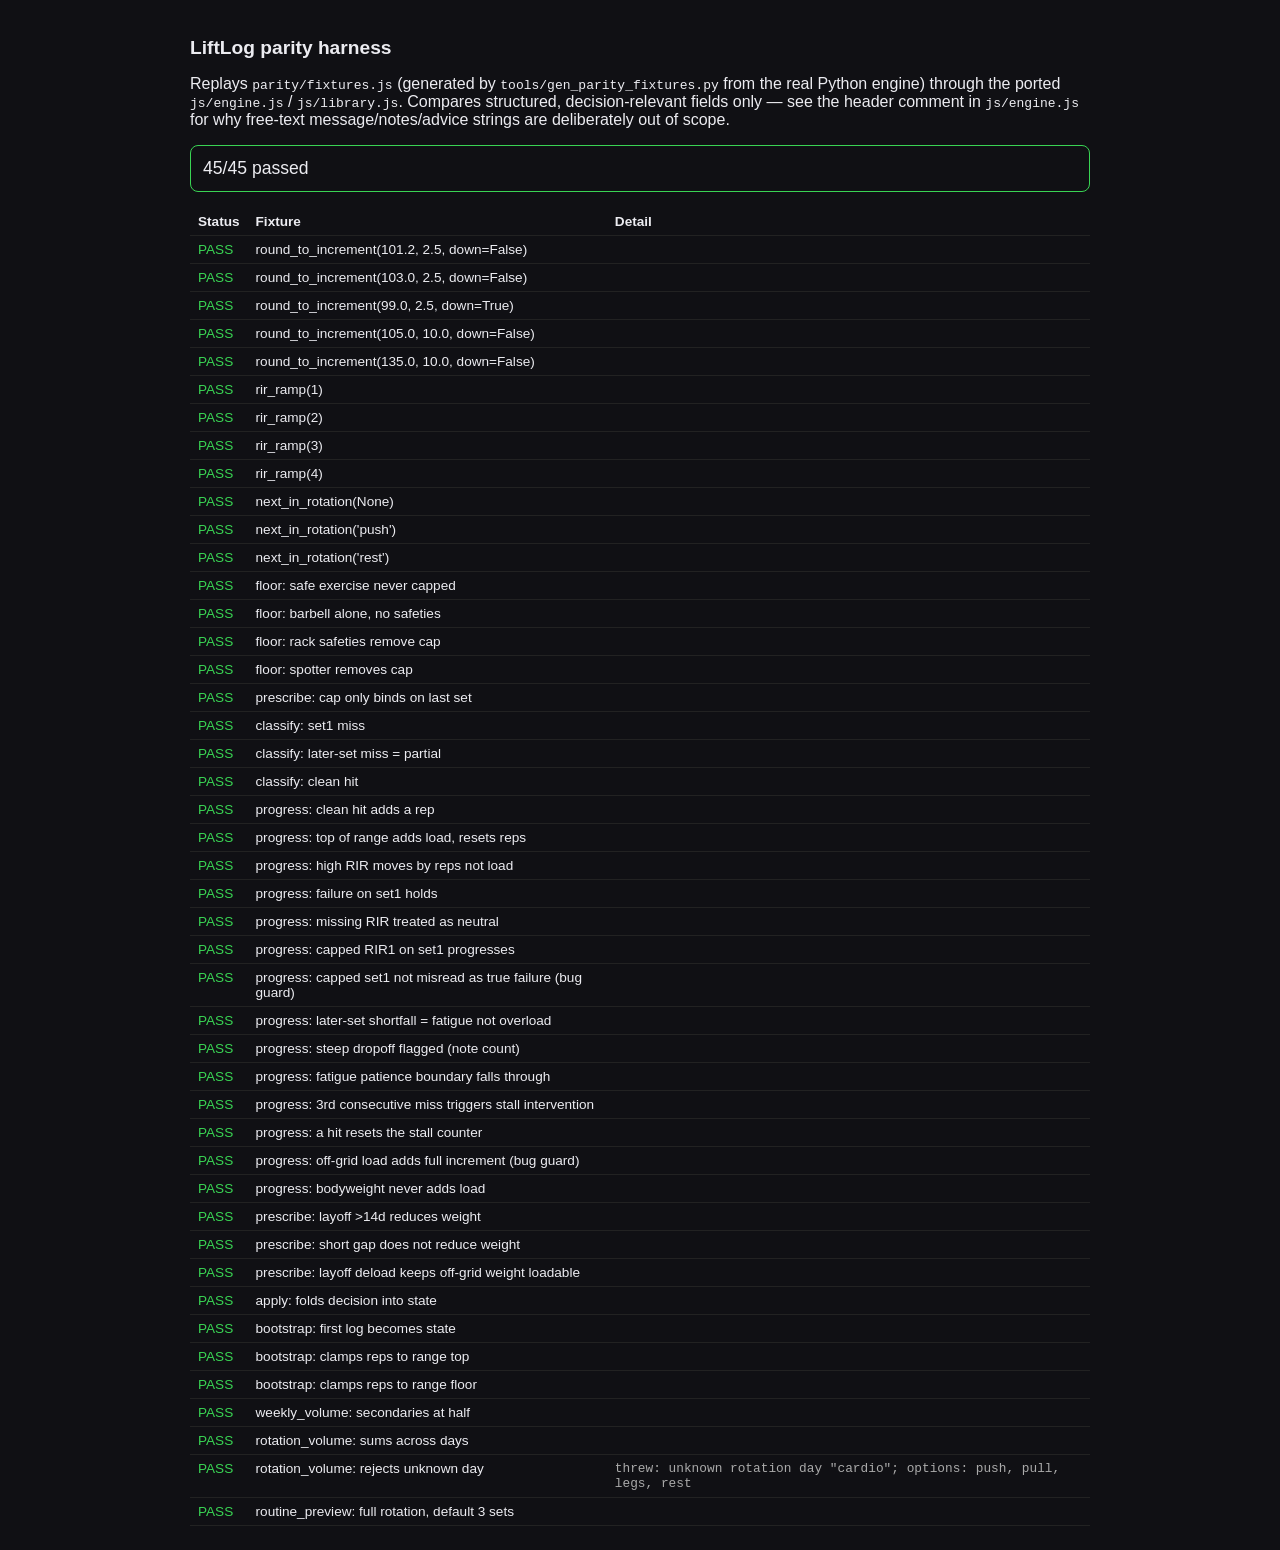
==== parity/harness.html @ b4b2fddb "Initial commit: progression engine + JS port + offline PWA Python reference engine (engine/), 47-tes" ====
<!doctype html>
<html lang="en">
<head>
<meta charset="utf-8">
<title>LiftLog parity harness</title>
<style>
  body { font-family: -apple-system, "Segoe UI", sans-serif; background: #101014; color: #ececf1; padding: 24px; max-width: 900px; margin: 0 auto; }
  h1 { font-size: 1.2rem; }
  #summary { font-size: 1.1rem; margin: 16px 0; padding: 12px; border-radius: 8px; border: 1px solid #333; }
  #summary.ok { border-color: #39d353; }
  #summary.fail { border-color: #ff4d4f; }
  table { width: 100%; border-collapse: collapse; font-size: 0.85rem; }
  th, td { text-align: left; padding: 6px 8px; border-bottom: 1px solid #222; vertical-align: top; }
  tr.pass td.status { color: #39d353; }
  tr.fail td.status { color: #ff4d4f; }
  pre { white-space: pre-wrap; word-break: break-word; margin: 0; font-size: 0.8rem; color: #aaa; }
</style>
</head>
<body>
<h1>LiftLog parity harness</h1>
<p>Replays <code>parity/fixtures.js</code> (generated by <code>tools/gen_parity_fixtures.py</code> from the real
Python engine) through the ported <code>js/engine.js</code> / <code>js/library.js</code>. Compares structured,
decision-relevant fields only — see the header comment in <code>js/engine.js</code> for why free-text
message/notes/advice strings are deliberately out of scope.</p>
<div id="summary">Running…</div>
<table>
  <thead><tr><th>Status</th><th>Fixture</th><th>Detail</th></tr></thead>
  <tbody id="rows"></tbody>
</table>

<script src="../js/engine.js"></script>
<script src="../js/library.js"></script>
<script src="fixtures.js"></script>
<script>
(function () {
  const FN = {
    roundToIncrement: (...a) => Engine.roundToIncrement(...a),
    rirRamp: (n) => Engine.rirRamp(n),
    rirFloor: (ex, gym, spotter) => Engine.rirFloor(ex, gym, spotter),
    classify: (sets) => Engine.classify(sets),
    prescribe: (ex, state, n, gym, spotter, today) => Engine.prescribe(ex, state, n, gym, spotter, today),
    progress: (ex, state, sets, today) => Engine.progress(ex, state, sets, today),
    apply: (state, dec, today) => Engine.apply(state, dec, today),
    bootstrap: (ex, log, today) => Engine.bootstrap(ex, log, today),
    weeklyVolume: (logged) => Library.weeklyVolume(logged),
    rotationVolume: (loggedByDay) => Library.rotationVolume(loggedByDay),
    routinePreview: (n) => Library.routinePreview(n),
    nextInRotation: (last) => Library.nextInRotation(last),
  };

  // Deep-equal, ignoring the given key names anywhere they appear (used to skip
  // free-text fields). Object comparison is key-set-based, not order-based —
  // that's deliberate: volume objects only need matching muscle->count pairs,
  // not identical insertion order between Python and JS.
  function deepEqual(a, b, ignoreKeys) {
    if (a === b) return true;
    if (Array.isArray(a) || Array.isArray(b)) {
      if (!Array.isArray(a) || !Array.isArray(b) || a.length !== b.length) return false;
      return a.every((v, i) => deepEqual(v, b[i], ignoreKeys));
    }
    if (a && b && typeof a === "object" && typeof b === "object") {
      const keysA = Object.keys(a).filter((k) => !ignoreKeys.includes(k));
      const keysB = Object.keys(b).filter((k) => !ignoreKeys.includes(k));
      if (keysA.length !== keysB.length) return false;
      return keysA.every((k) => (k in b) && deepEqual(a[k], b[k], ignoreKeys));
    }
    if (typeof a === "number" && typeof b === "number") {
      return Math.abs(a - b) < 1e-9;
    }
    return false;
  }

  const DECISION_IGNORE = ["message", "notes", "intervention_options"];

  const COMPARATORS = {
    scalar: (actual, expected) => deepEqual(actual, expected, []),
    prescriptions: (actual, expected) => deepEqual(actual, expected, []),
    decision: (actual, expected) => deepEqual(actual, expected, DECISION_IGNORE),
    rirFloor: (actual, expected) => deepEqual([actual[0], actual[1]], expected, []),
    state: (actual, expected) => deepEqual(actual, expected, []),
    volume: (actual, expected) => deepEqual(actual, expected, []),
    firstPrescriptionWeight: (actual, expected) => deepEqual(actual[0].target_weight, expected, []),
    throws: (actual, expected, threw) => threw === true,
  };

  const rows = document.getElementById("rows");
  let pass = 0, fail = 0;

  for (const fx of FIXTURES) {
    const fn = FN[fx.fn];
    let actual, threw = false, error = null;
    try {
      actual = fn(...fx.args);
    } catch (e) {
      threw = true;
      error = e.message;
    }

    let ok;
    let detail = "";
    if (fx.kind === "throws") {
      ok = COMPARATORS.throws(actual, fx.expected, threw);
      detail = threw ? `threw: ${error}` : "did not throw";
    } else if (threw) {
      ok = false;
      detail = `threw: ${error}`;
    } else {
      ok = COMPARATORS[fx.kind](actual, fx.expected);
      if (ok && fx.notes_min !== undefined) {
        ok = Array.isArray(actual.notes) && actual.notes.length >= fx.notes_min;
        if (!ok) detail = `expected notes.length >= ${fx.notes_min}, got ${actual.notes ? actual.notes.length : "n/a"}`;
      }
      if (!ok && !detail) {
        detail = `expected ${JSON.stringify(fx.expected)}\ngot ${JSON.stringify(actual)}`;
      }
    }

    if (ok) pass++; else fail++;
    const tr = document.createElement("tr");
    tr.className = ok ? "pass" : "fail";
    tr.innerHTML = `<td class="status">${ok ? "PASS" : "FAIL"}</td><td>${fx.name}</td><td><pre>${detail}</pre></td>`;
    rows.appendChild(tr);
  }

  const summary = document.getElementById("summary");
  summary.textContent = `${pass}/${pass + fail} passed`;
  summary.className = fail === 0 ? "ok" : "fail";
  window.__parityResult = { pass, fail, total: pass + fail };
})();
</script>
</body>
</html>
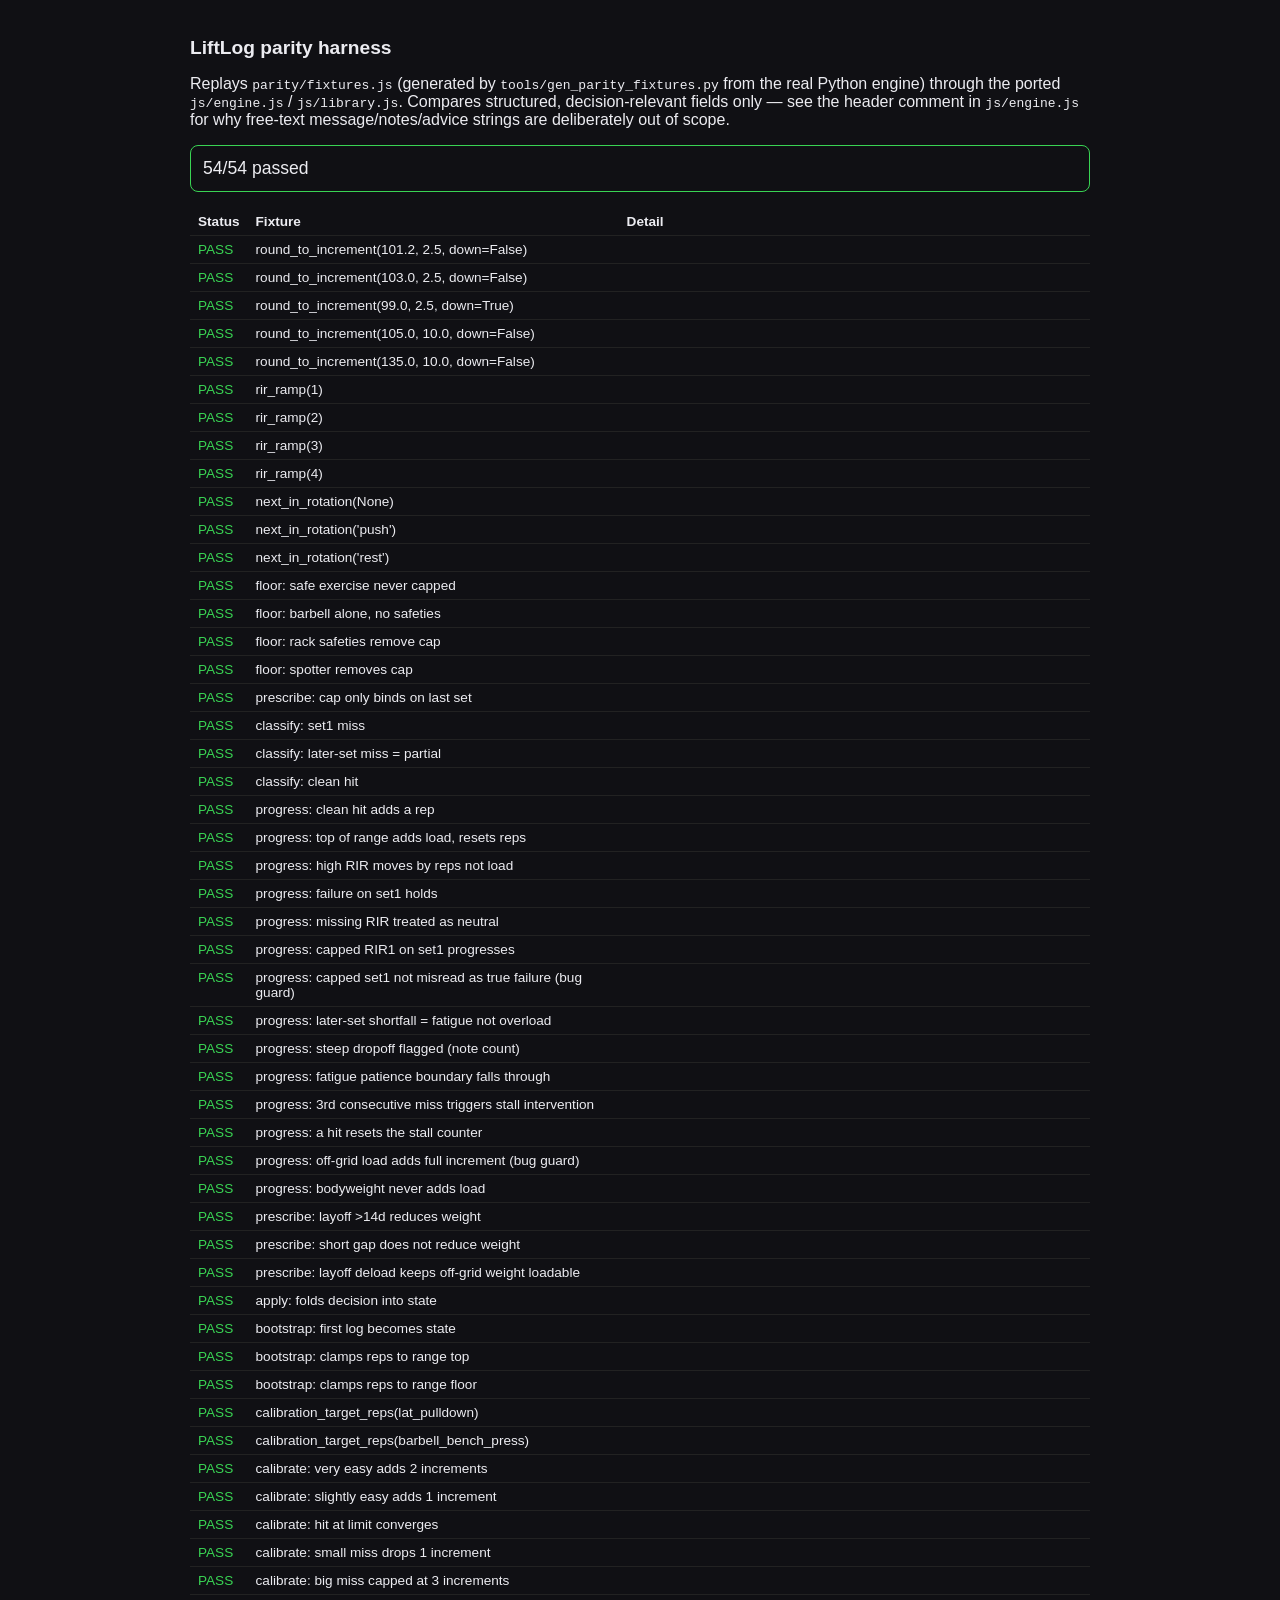
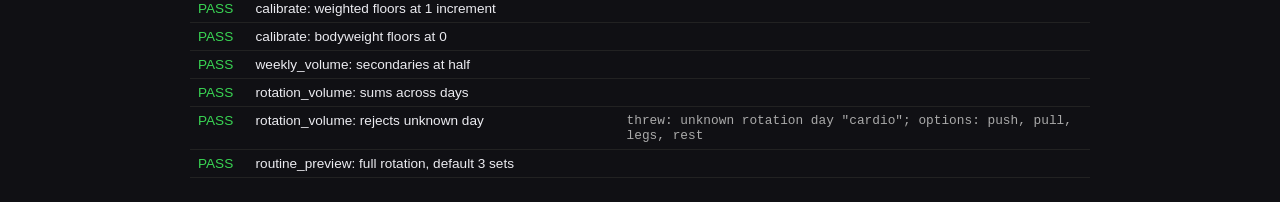
==== commit b5ac44af: "Build a calibration engine for first-time exercises No history means nothing to prescribe from — pre" ====
--- a/parity/harness.html
+++ b/parity/harness.html
@@ -42,6 +42,8 @@
     progress: (ex, state, sets, today) => Engine.progress(ex, state, sets, today),
     apply: (state, dec, today) => Engine.apply(state, dec, today),
     bootstrap: (ex, log, today) => Engine.bootstrap(ex, log, today),
+    calibrationTargetReps: (ex) => Engine.calibrationTargetReps(ex),
+    calibrateStep: (ex, weight, rating, reps) => Engine.calibrateStep(ex, weight, rating, reps),
     weeklyVolume: (logged) => Library.weeklyVolume(logged),
     rotationVolume: (loggedByDay) => Library.rotationVolume(loggedByDay),
     routinePreview: (n) => Library.routinePreview(n),
